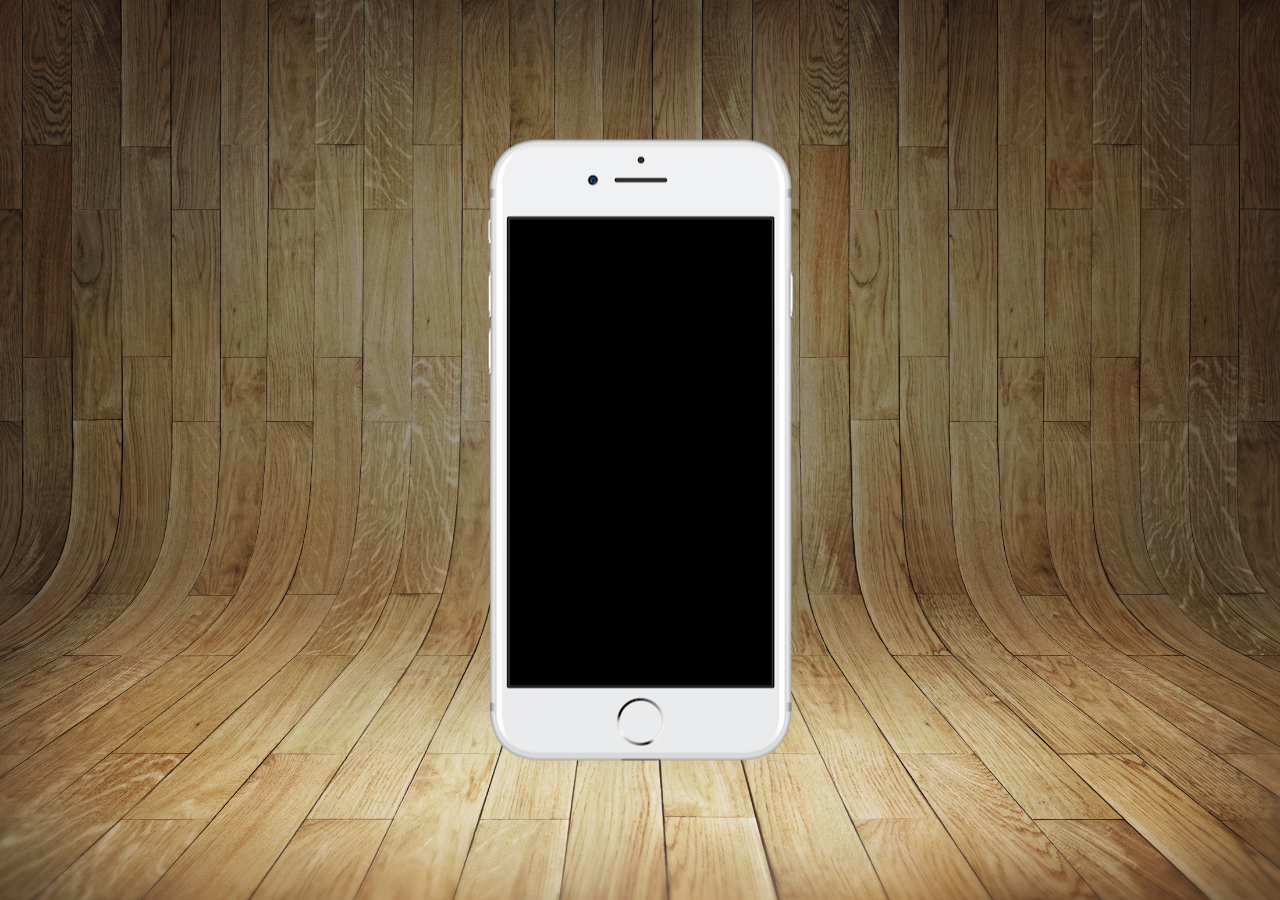
==== index.html @ cddba437 "começo do projeto" ====
<!DOCTYPE html>
<html lang="pt-br">
<head>
    <meta charset="UTF-8">
    <meta name="viewport" content="width=device-width, initial-scale=1.0">
    <link rel="shortcut icon" href="favicon.ico" type="image/x-icon">
    <link rel="stylesheet" href="estilos/style.css">
    <title>Projeto Redes Sociais</title>
</head>
<body>
    <main>
        <sectionc id="telefone">

        </section>
        <section id="redes-sociais">

        </section>
    </main>
</body>
</html>
---- estilos/style.css ----
@charset "UTF-8";

* {
    margin: 0;
    padding: 0;
}

html, body {
    height: 100vh;
    width: 100vw;
    background-color: black;
}

body {
    background: url('../imagens/fundo-madeira.jpg') no-repeat top center/cover;
    background-attachment: fixed;
}

main {
    height: 100vh;
    position: relative;

}

#telefone {
    height: 627px;
    width: 310px;
    position: absolute;
    top: 50%;
    left: 50%;
    transform: translate(-50%, -50%);
    background: url('../imagens/frame-iphone.png') no-repeat;
}
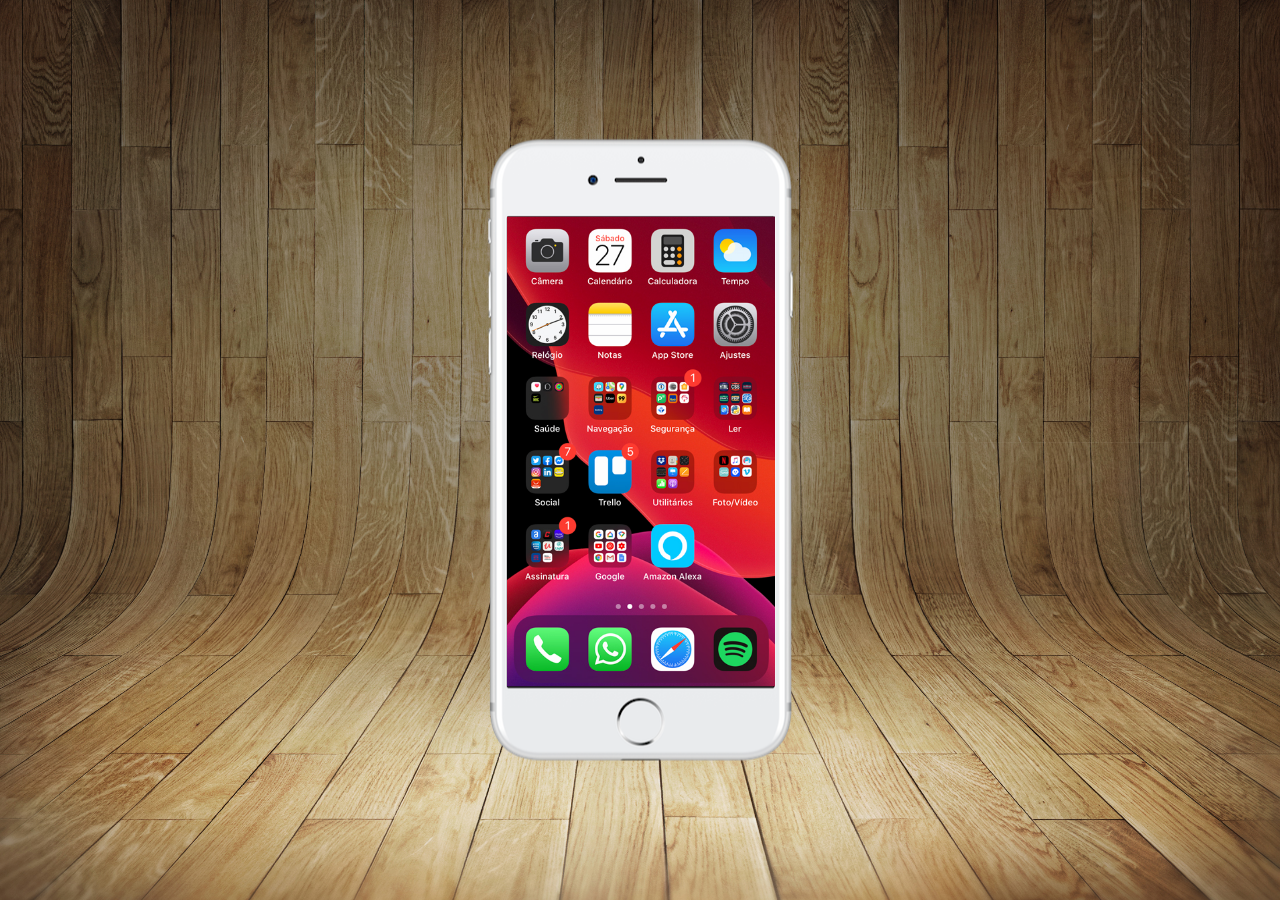
==== commit 48193279: "criei a tela home" ====
--- a/index.html
+++ b/index.html
@@ -10,7 +10,7 @@
 <body>
     <main>
         <sectionc id="telefone">
-
+            <iframe src="home.html" frameborder="0" name="tela" id="tela"></iframe>
         </section>
         <section id="redes-sociais">
 
--- a/estilos/style.css
+++ b/estilos/style.css
@@ -30,4 +30,12 @@
     left: 50%;
     transform: translate(-50%, -50%);
     background: url('../imagens/frame-iphone.png') no-repeat;
+}
+
+#tela {
+    position: relative;
+    top: 80px;
+    left: 22px;
+    width: 268px;
+    height: 470px;
 }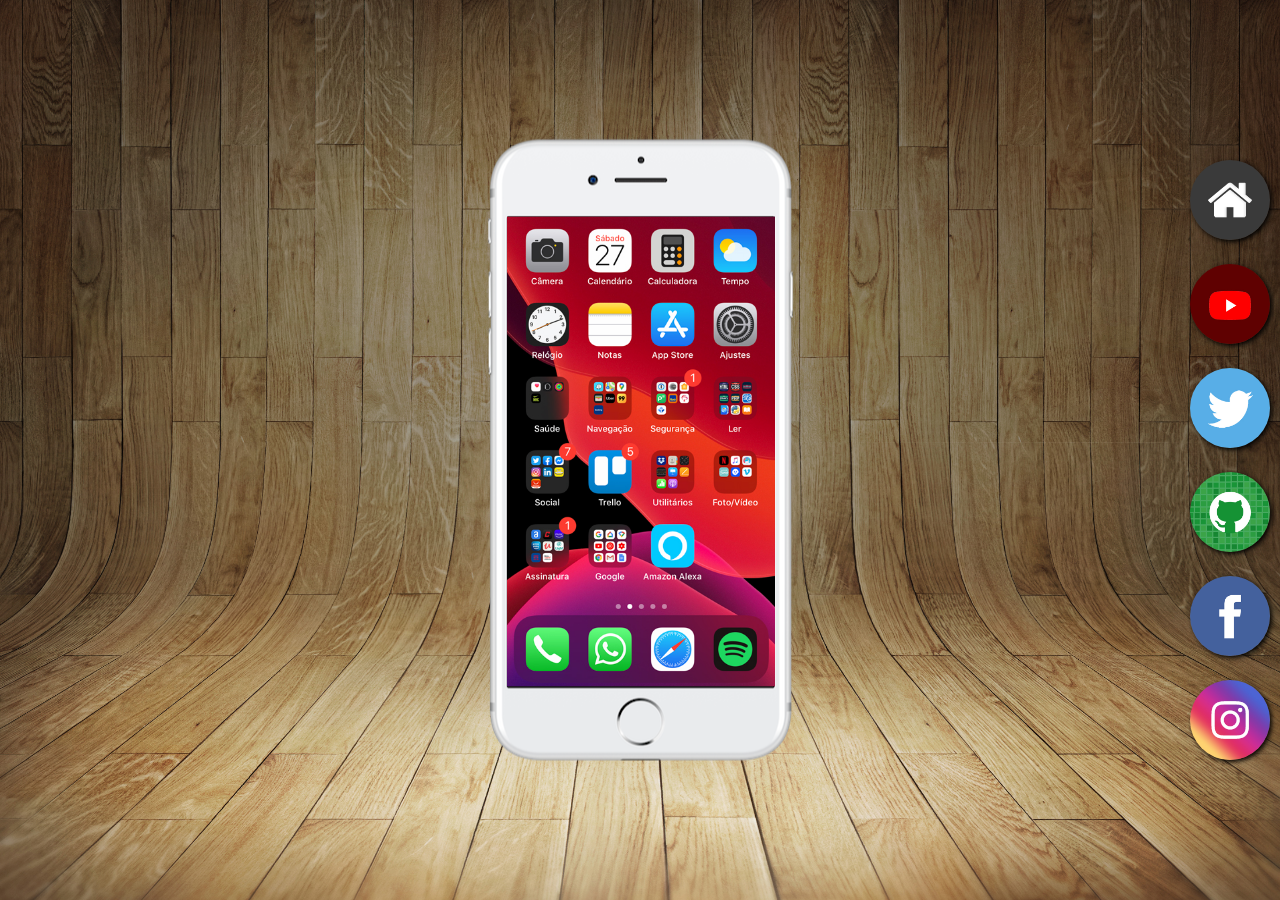
==== commit e99e9ab4: "coloquei os botoes" ====
--- a/index.html
+++ b/index.html
@@ -9,11 +9,16 @@
 </head>
 <body>
     <main>
-        <sectionc id="telefone">
+        <section id="telefone">
             <iframe src="home.html" frameborder="0" name="tela" id="tela"></iframe>
         </section>
         <section id="redes-sociais">
-
+            <a href="#" target="tela"><img src="imagens/logo-home.jpg" alt=""></a>  <br>
+            <a href="#" target="tela"><img src="imagens/logo-youtube.jpg" alt=""></a> <br>
+            <a href="#" target="tela"><img src="imagens/logo-twitter.jpg" alt=""></a> <br>
+            <a href="#" target="tela"><img src="imagens/logo-github.jpg" alt=""></a> <br>
+            <a href="#" target="tela"><img src="imagens/logo-facebook.jpg" alt=""></a> <br>
+            <a href="#" target="tela"><img src="imagens/logo-instagram.jpg" alt=""></a> <br>
         </section>
     </main>
 </body>
--- a/estilos/style.css
+++ b/estilos/style.css
@@ -38,4 +38,27 @@
     left: 22px;
     width: 268px;
     height: 470px;
-}+}
+
+#redes-sociais > a > img {
+    width: 80px;
+    margin: 10px;
+    border-radius: 50%;
+    box-shadow: 2px 2px 5px black;
+    position: relative;
+    top: 150px;
+   box-sizing: border-box;
+}
+
+section#redes-sociais img:hover {
+    border: 2px solid white;
+    transform: translate(-10px, -5px);
+    box-shadow: 5px 5px 10px rgba(0, 0, 0, 0.815);
+    transition: transform .4s;
+}
+
+
+#redes-sociais {
+    text-align: right;
+}
+
